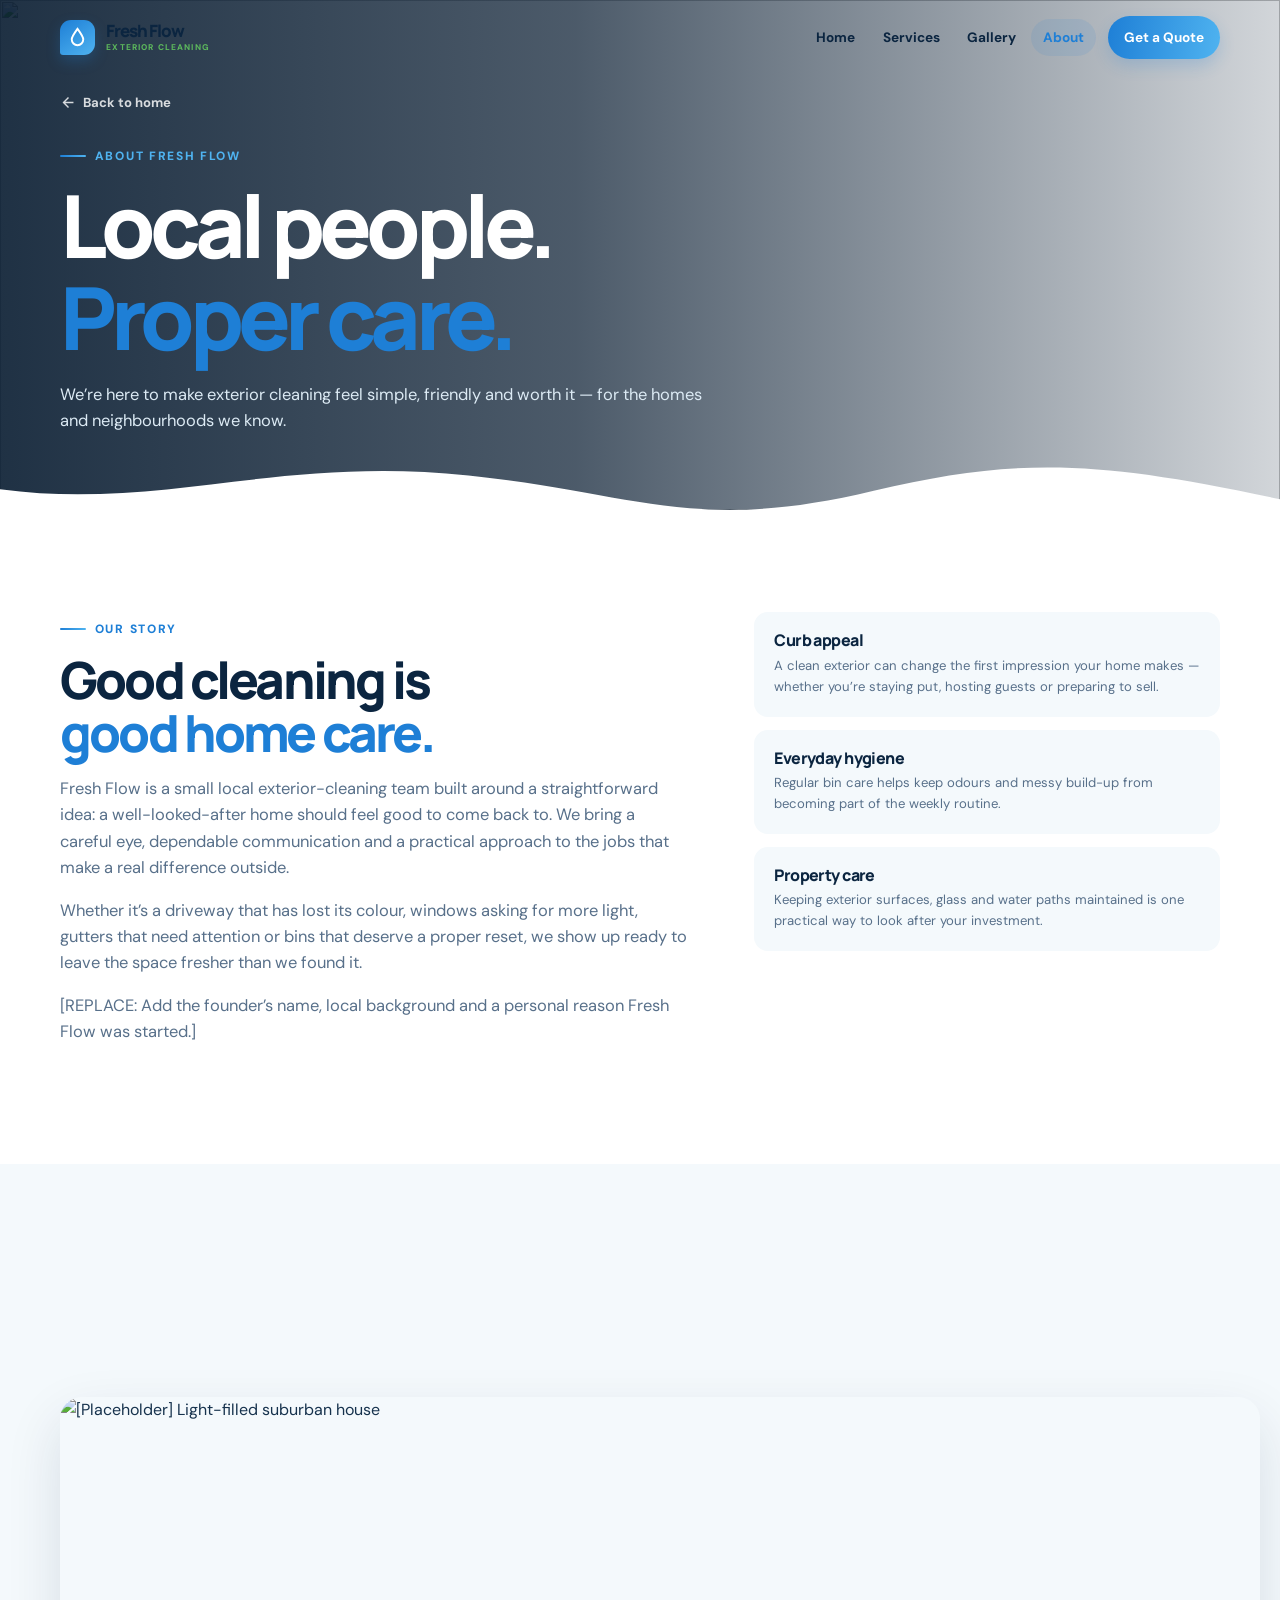
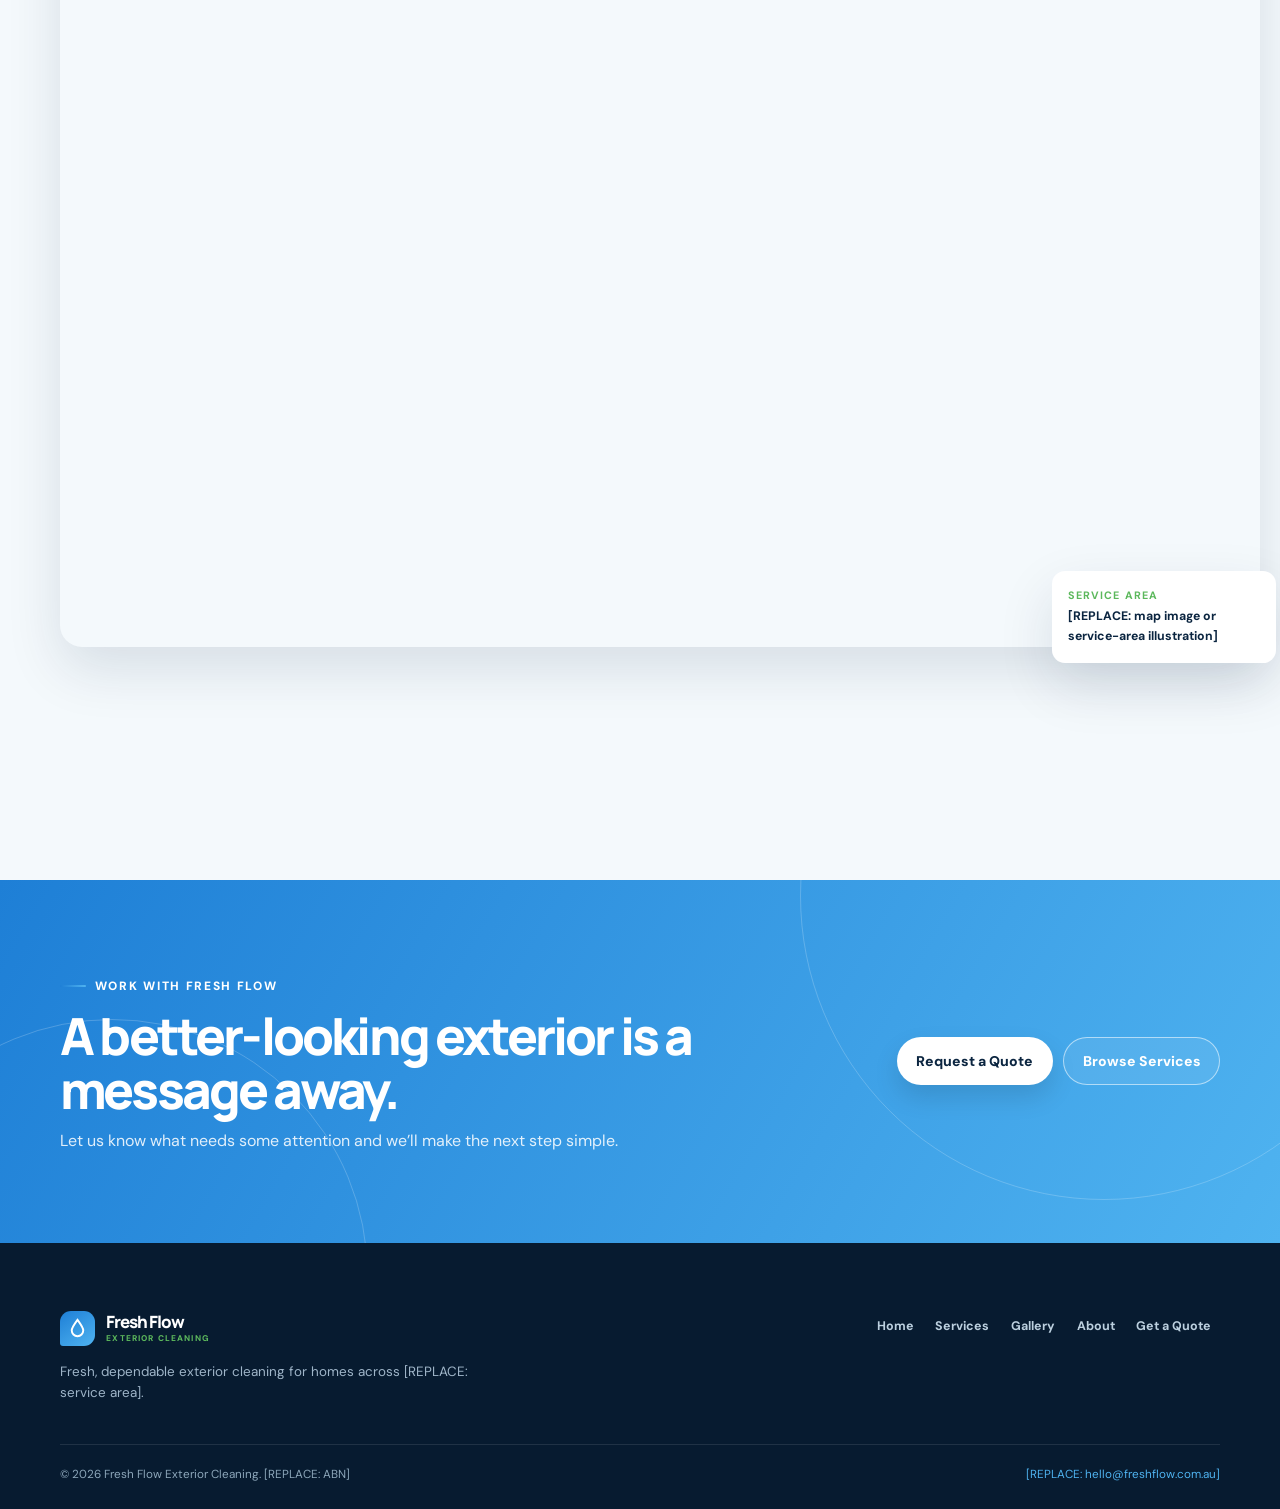
==== about/index.html @ b54d44a4 "Initialisation" ====
<!doctype html>
<html lang="en-AU"><head><meta charset="utf-8"><meta name="viewport" content="width=device-width, initial-scale=1"><title>About Fresh Flow | Local Exterior Cleaning</title><meta name="description" content="Learn about Fresh Flow, a local small-team exterior cleaning service for homes in [REPLACE: service area]."><meta property="og:title" content="About Fresh Flow"><meta property="og:type" content="website"><link rel="icon" href="../images/favicon.svg" type="image/svg+xml"><link rel="preconnect" href="https://fonts.googleapis.com"><link rel="preconnect" href="https://fonts.gstatic.com" crossorigin><link href="https://fonts.googleapis.com/css2?family=DM+Sans:wght@400;500;600;700&family=Manrope:wght@600;700;800&display=swap" rel="stylesheet"><link rel="stylesheet" href="../styles.css"></head>
<body>
  <nav class="site-nav" aria-label="Main navigation"><div class="shell nav-inner"><a class="nav-logo" href="/" aria-label="Fresh Flow home"><span class="brand-mark" aria-hidden="true"><svg viewBox="0 0 24 24" fill="none" stroke="currentColor" stroke-width="2"><path d="M12 3C8.2 8.2 6 11.1 6 14a6 6 0 0 0 12 0c0-2.9-2.2-5.8-6-11Z"/></svg></span><span class="brand-copy"><strong>Fresh Flow</strong><span>Exterior cleaning</span></span></a><div class="nav-links" id="navLinks"><a href="/">Home</a><a href="/services/">Services</a><a href="/gallery/">Gallery</a><a href="/about/">About</a><a href="/contact/" class="nav-cta">Get a Quote</a></div><button class="nav-hamburger" id="navHam" aria-label="Toggle menu" aria-expanded="false" aria-controls="navLinks"><span></span><span></span><span></span></button></div></nav>
  <main>
    <section class="page-hero"><div class="page-hero-bg"><img src="https://images.unsplash.com/photo-1556761175-b413da4baf72?w=1920&q=85&auto=format&fit=crop" alt="" width="1920" height="1080" fetchpriority="high"></div><div class="page-hero-back"><div class="shell"><a href="/" class="back-link"><svg viewBox="0 0 24 24" fill="none" stroke="currentColor" stroke-width="2"><path d="M19 12H5m7-7-7 7 7 7"/></svg>Back to home</a></div></div><div class="shell page-hero-content"><span class="eyebrow">About Fresh Flow</span><h1>Local people.<br><span class="accent-blue">Proper care.</span></h1><p>We’re here to make exterior cleaning feel simple, friendly and worth it — for the homes and neighbourhoods we know.</p></div><div class="flow-divider"><svg viewBox="0 0 1440 100" preserveAspectRatio="none"><path d="M0 72c181 28 312-44 527-18 189 23 255 76 456 20 163-45 256-39 457 11v15H0Z"/></svg></div></section>
    <section class="section"><div class="shell about-layout"><article class="about-story reveal"><span class="eyebrow">Our story</span><h2>Good cleaning is<br><span class="accent-blue">good home care.</span></h2><p>Fresh Flow is a small local exterior-cleaning team built around a straightforward idea: a well-looked-after home should feel good to come back to. We bring a careful eye, dependable communication and a practical approach to the jobs that make a real difference outside.</p><p>Whether it’s a driveway that has lost its colour, windows asking for more light, gutters that need attention or bins that deserve a proper reset, we show up ready to leave the space fresher than we found it.</p><p>[REPLACE: Add the founder’s name, local background and a personal reason Fresh Flow was started.]</p></article><aside class="reveal" style="--delay:100ms"><div class="value-card"><h3>Curb appeal</h3><p>A clean exterior can change the first impression your home makes — whether you’re staying put, hosting guests or preparing to sell.</p></div><div class="value-card"><h3>Everyday hygiene</h3><p>Regular bin care helps keep odours and messy build-up from becoming part of the weekly routine.</p></div><div class="value-card"><h3>Property care</h3><p>Keeping exterior surfaces, glass and water paths maintained is one practical way to look after your investment.</p></div></aside></div></section>
    <section class="section section-soft"><div class="shell feature-layout"><div class="feature-media reveal"><img src="https://images.unsplash.com/photo-1600607687920-4e2a09cf159d?w=1200&q=80&auto=format&fit=crop" alt="[Placeholder] Light-filled suburban house" width="1200" height="850" loading="lazy"><div class="image-note"><strong>Service area</strong>[REPLACE: map image or service-area illustration]</div></div><div class="reveal" style="--delay:100ms"><span class="eyebrow">Around the neighbourhood</span><h2>Near you,<br><span class="accent-blue">when you need us.</span></h2><p class="section-intro">Fresh Flow serves homes across [REPLACE: primary service area]. If you’re just outside the listed suburbs, please ask — we may still be able to help.</p><div class="area-box"><h3>[REPLACE: Your service area]</h3><p>Add a simple map, service radius or more detailed suburb list here.</p><div class="tag-list"><span class="tag">[REPLACE: Suburb]</span><span class="tag">[REPLACE: Suburb]</span><span class="tag">[REPLACE: Suburb]</span><span class="tag">[REPLACE: Suburb]</span><span class="tag">[REPLACE: Suburb]</span></div></div></div></div></section>
    <section class="cta-band"><div class="shell cta-inner"><div class="reveal"><span class="eyebrow" style="color:white">Work with Fresh Flow</span><h2>A better-looking exterior is a message away.</h2><p>Let us know what needs some attention and we’ll make the next step simple.</p></div><div class="cta-actions reveal" style="--delay:100ms"><a class="btn btn-light" href="/contact/">Request a Quote</a><a class="btn btn-outline" href="/services/">Browse Services</a></div></div></section>
  </main>
  <footer class="site-footer"><div class="shell"><div class="footer-inner"><div><a class="footer-logo" href="/"><span class="brand-mark"><svg viewBox="0 0 24 24" fill="none" stroke="currentColor" stroke-width="2"><path d="M12 3C8.2 8.2 6 11.1 6 14a6 6 0 0 0 12 0c0-2.9-2.2-5.8-6-11Z"/></svg></span><span class="brand-copy"><strong>Fresh Flow</strong><span>Exterior cleaning</span></span></a><p class="footer-blurb">Fresh, dependable exterior cleaning for homes across [REPLACE: service area].</p></div><nav class="footer-nav" aria-label="Footer navigation"><a href="/">Home</a><a href="/services/">Services</a><a href="/gallery/">Gallery</a><a href="/about/">About</a><a href="/contact/">Get a Quote</a></nav></div><div class="footer-bottom"><p>© <span id="year">2026</span> Fresh Flow Exterior Cleaning. [REPLACE: ABN]</p><p><a href="mailto:[REPLACE: hello@freshflow.com.au]">[REPLACE: hello@freshflow.com.au]</a></p></div></div></footer><script>document.getElementById('year').textContent=new Date().getFullYear()</script><script src="../script.js"></script>
</body></html>
---- styles.css ----
/* =========================================================
   Fresh Flow Exterior Cleaning — Global styles
   Brand: navy #0B2540 · blue #1E7FD6 → #4FB3F0 · green #5CB85C
   Edit content in the individual page folders; this file styles every page.
   ========================================================= */

:root {
  --navy: #0B2540;
  --navy-deep: #071b30;
  --blue: #1E7FD6;
  --sky: #4FB3F0;
  --green: #5CB85C;
  --ink: #16324d;
  --muted: #58708a;
  --line: #dce9f3;
  --mist: #f4f9fc;
  --white: #fff;
  --blue-dim: rgba(30, 127, 214, .1);
  --blue-glow: rgba(79, 179, 240, .25);
  --shadow: 0 22px 55px rgba(11, 37, 64, .12);
  --radius: 18px;
  --nav-h: 76px;
  color-scheme: light;
}

*, *::before, *::after { box-sizing: border-box; margin: 0; padding: 0; }
html { scroll-behavior: smooth; overflow-x: hidden; overscroll-behavior-y: none; background: var(--white); }
body { min-height: 100vh; overflow-x: hidden; color: var(--ink); background: var(--white); font: 400 1rem/1.6 'DM Sans', system-ui, sans-serif; -webkit-font-smoothing: antialiased; }
body.nav-open { overflow: hidden; touch-action: none; }
img { display: block; max-width: 100%; }
a { color: inherit; text-decoration: none; }
button, input, select, textarea { font: inherit; }
button { cursor: pointer; border: 0; background: none; }
::selection { color: var(--white); background: var(--blue); }

/* Layout */
.shell { width: calc(100% - 3rem); max-width: 1160px; margin-inline: auto; position: relative; }
.section { position: relative; z-index: 1; padding: clamp(4.75rem, 8vw, 7.5rem) 0; }
.section-soft { background: var(--mist); }
.section-navy { color: var(--white); background: var(--navy); }
.section-tight { padding: clamp(3.5rem, 5vw, 5rem) 0; }
.grid-3 { display: grid; grid-template-columns: repeat(3, 1fr); gap: 1.25rem; }
.eyebrow { display: inline-flex; align-items: center; gap: .55rem; margin-bottom: .85rem; color: var(--blue); font-size: .75rem; font-weight: 800; letter-spacing: .14em; text-transform: uppercase; }
.eyebrow::before { width: 26px; height: 2px; content: ''; background: linear-gradient(90deg, var(--blue), var(--sky)); border-radius: 2px; }
.section-navy .eyebrow { color: var(--sky); }
h1, h2, h3, h4 { color: var(--navy); font-family: 'Manrope', system-ui, sans-serif; line-height: 1.05; }
h1 { font-size: clamp(3.1rem, 6.8vw, 6.1rem); font-weight: 800; letter-spacing: -.067em; }
h2 { font-size: clamp(2.15rem, 4vw, 3.9rem); font-weight: 800; letter-spacing: -.055em; }
h3 { font-size: 1.35rem; font-weight: 800; letter-spacing: -.035em; }
.section-navy h1, .section-navy h2, .section-navy h3 { color: var(--white); }
.accent-blue { color: var(--blue); }
.accent-green { color: var(--green); }
.section-intro { max-width: 42rem; margin: 1.15rem 0 0; color: var(--muted); font-size: 1.05rem; }
.section-navy .section-intro { color: #c8d9e9; }

/* Brand and navigation */
.site-nav { position: fixed; inset: 0 0 auto; z-index: 50; height: var(--nav-h); transition: background .25s, box-shadow .25s, border-color .25s; border-bottom: 1px solid transparent; }
.site-nav.scrolled { background: rgba(255,255,255,.94); border-color: rgba(11,37,64,.08); box-shadow: 0 8px 28px rgba(11,37,64,.08); backdrop-filter: blur(16px); -webkit-backdrop-filter: blur(16px); }
.nav-inner { display: flex; align-items: center; justify-content: space-between; height: 100%; gap: 1.5rem; }
.nav-logo, .footer-logo { display: inline-flex; align-items: center; gap: .7rem; color: var(--navy); }
.brand-mark { display: grid; width: 35px; height: 35px; overflow: hidden; place-items: center; color: var(--white); background: linear-gradient(145deg, var(--blue), var(--sky)); border-radius: 11px 11px 11px 3px; box-shadow: 0 6px 14px rgba(30,127,214,.26); }
.brand-mark svg { width: 23px; height: 23px; }
.brand-copy { display: grid; line-height: 1; }
.brand-copy strong { font-family: 'Manrope', sans-serif; font-size: 1.06rem; font-weight: 800; letter-spacing: -.06em; }
.brand-copy span { margin-top: .24rem; color: var(--green); font-size: .52rem; font-weight: 800; letter-spacing: .14em; text-transform: uppercase; }
.nav-links { display: flex; align-items: center; gap: .2rem; }
.nav-links > a { padding: .5rem .75rem; color: var(--navy); border-radius: 999px; font-size: .85rem; font-weight: 700; transition: color .2s, background .2s; }
.nav-links > a:hover, .nav-links > a.active { color: var(--blue); background: var(--blue-dim); }
.nav-links .nav-cta { margin-left: .55rem; padding: .65rem 1rem; color: var(--white); background: linear-gradient(100deg, var(--blue), var(--sky)); box-shadow: 0 7px 16px rgba(30,127,214,.2); }
.nav-links .nav-cta:hover, .nav-links .nav-cta.active { color: var(--white); background: linear-gradient(100deg, #126abe, #39a4e6); }
.nav-hamburger { display: none; width: 42px; height: 42px; padding: 10px; place-content: center; gap: 5px; color: var(--navy); border: 1px solid rgba(11,37,64,.12); border-radius: 12px; }
.nav-hamburger span { display: block; width: 20px; height: 2px; background: currentColor; border-radius: 99px; transition: transform .25s, opacity .2s; }
.nav-hamburger[aria-expanded='true'] span:nth-child(1) { transform: translateY(7px) rotate(45deg); }
.nav-hamburger[aria-expanded='true'] span:nth-child(2) { opacity: 0; }
.nav-hamburger[aria-expanded='true'] span:nth-child(3) { transform: translateY(-7px) rotate(-45deg); }

/* Buttons */
.btn { display: inline-flex; align-items: center; justify-content: center; min-height: 48px; gap: .55rem; padding: .7rem 1.15rem; border: 1px solid transparent; border-radius: 999px; font-size: .88rem; font-weight: 800; transition: transform .25s, box-shadow .25s, background .25s, color .25s; }
.btn svg { width: 18px; height: 18px; }
.btn:hover { transform: translateY(-3px); }
.btn-primary { color: var(--white); background: linear-gradient(100deg, var(--blue), var(--sky)); box-shadow: 0 12px 24px rgba(30,127,214,.26); }
.btn-primary:hover { box-shadow: 0 16px 28px rgba(30,127,214,.34); }
.btn-outline { color: var(--navy); border-color: rgba(11,37,64,.18); background: rgba(255,255,255,.7); }
.btn-outline:hover { color: var(--blue); border-color: var(--blue); background: var(--white); }
.btn-light { color: var(--navy); background: var(--white); box-shadow: 0 12px 26px rgba(0,0,0,.12); }
.btn-light:hover { color: var(--blue); }
.btn-sm { min-height: 40px; padding: .5rem .9rem; font-size: .78rem; }

/* Hero */
.hero, .page-hero { position: relative; display: grid; min-height: min(760px, 100svh); overflow: hidden; align-items: center; isolation: isolate; }
.hero-bg, .page-hero-bg { position: absolute; z-index: -2; inset: 0; }
.hero-bg img, .page-hero-bg img { width: 100%; height: 100%; object-fit: cover; }
.hero::before, .page-hero::before { position: absolute; z-index: -1; inset: 0; content: ''; background: linear-gradient(90deg, rgba(246,251,254,.98) 0%, rgba(246,251,254,.91) 38%, rgba(246,251,254,.26) 73%, rgba(246,251,254,.05)); }
.hero::after { position: absolute; z-index: -1; right: -14rem; bottom: -16rem; width: 48rem; height: 48rem; content: ''; border: 35px solid rgba(79,179,240,.15); border-radius: 50%; }
.hero-content { padding-top: var(--nav-h); }
.hero h1 { max-width: 800px; }
.hero-sub { max-width: 38rem; margin: 1.35rem 0 1.7rem; color: var(--muted); font-size: 1.08rem; }
.hero-actions { display: flex; flex-wrap: wrap; gap: .75rem; }
.hero-badge { position: absolute; right: 6vw; bottom: 2rem; display: flex; align-items: center; gap: .6rem; max-width: 16rem; padding: .85rem 1rem; color: var(--navy); background: rgba(255,255,255,.9); border: 1px solid rgba(255,255,255,.7); border-radius: 14px; box-shadow: var(--shadow); font-size: .77rem; font-weight: 800; backdrop-filter: blur(12px); }
.hero-badge svg { flex: 0 0 22px; width: 22px; color: var(--green); }
.page-hero { min-height: 510px; }
.page-hero::before { background: linear-gradient(90deg, rgba(7,27,48,.9), rgba(7,27,48,.72) 45%, rgba(7,27,48,.18)); }
.page-hero-content { padding-top: 7rem; padding-bottom: 3rem; color: var(--white); }
.page-hero h1 { max-width: 830px; color: var(--white); }
.page-hero .eyebrow { color: var(--sky); }
.page-hero p { max-width: 42rem; margin-top: 1.25rem; color: #dceaf4; font-size: 1.03rem; }
.page-hero-back { position: absolute; top: calc(var(--nav-h) + 1rem); z-index: 2; left: 0; right: 0; }
.back-link { display: inline-flex; align-items: center; gap: .4rem; color: rgba(255,255,255,.82); font-size: .82rem; font-weight: 700; transition: color .2s; }
.back-link:hover { color: var(--sky); }
.back-link svg { width: 17px; }

/* Flow divider */
.flow-divider { position: absolute; z-index: 2; right: 0; bottom: -1px; left: 0; width: 100%; height: clamp(38px, 6vw, 80px); color: var(--white); pointer-events: none; }
.flow-divider.flip { top: -1px; bottom: auto; transform: rotate(180deg); }
.flow-divider.mist { color: var(--mist); }
.flow-divider.navy { color: var(--navy); }
.flow-divider svg { display: block; width: 100%; height: 100%; fill: currentColor; }

/* Trust row */
.trust-card { display: flex; align-items: flex-start; gap: .85rem; padding: 1.25rem; background: var(--white); border: 1px solid var(--line); border-radius: var(--radius); box-shadow: 0 8px 22px rgba(11,37,64,.04); }
.trust-icon { display: grid; flex: 0 0 40px; width: 40px; height: 40px; place-items: center; color: var(--blue); background: var(--blue-dim); border-radius: 12px; }
.trust-icon svg { width: 21px; }
.trust-card strong { display: block; margin-bottom: .15rem; font-size: .91rem; }
.trust-card p { color: var(--muted); font-size: .78rem; line-height: 1.45; }

/* Services */
.section-head { display: grid; grid-template-columns: minmax(0,1fr) minmax(260px,.65fr); gap: 2rem; align-items: end; margin-bottom: 2.25rem; }
.section-head .section-intro { margin-bottom: .35rem; }
.service-grid { display: grid; grid-template-columns: repeat(3, 1fr); gap: 1.15rem; }
.service-card { position: relative; display: flex; min-height: 270px; overflow: hidden; flex-direction: column; justify-content: flex-end; padding: 1.45rem; color: var(--white); border-radius: var(--radius); box-shadow: var(--shadow); isolation: isolate; transition: transform .32s cubic-bezier(.2,.8,.2,1), box-shadow .32s; }
.service-card:hover { transform: translateY(-7px); box-shadow: 0 28px 55px rgba(11,37,64,.2); }
.service-card img { position: absolute; z-index: -2; inset: 0; width: 100%; height: 100%; object-fit: cover; transition: transform .6s; }
.service-card:hover img { transform: scale(1.06); }
.service-card::after { position: absolute; z-index: -1; inset: 0; content: ''; background: linear-gradient(180deg, rgba(7,27,48,.05) 18%, rgba(7,27,48,.84)); }
.service-card .service-icon { display: grid; width: 43px; height: 43px; margin-bottom: auto; place-items: center; color: var(--navy); background: var(--white); border-radius: 13px; }
.service-icon svg { width: 23px; }
.service-card h3 { color: var(--white); }
.service-card p { margin-top: .42rem; color: rgba(255,255,255,.85); font-size: .82rem; line-height: 1.5; }
.service-card .text-link { margin-top: .8rem; }
.text-link { display: inline-flex; align-items: center; gap: .35rem; color: var(--blue); font-size: .8rem; font-weight: 800; }
.text-link svg { width: 16px; transition: transform .2s; }
.text-link:hover svg { transform: translateX(3px); }
.service-card .text-link { color: var(--sky); }

/* Highlight offer */
.bin-promo { position: relative; overflow: hidden; padding: clamp(2rem,5vw,4rem); color: var(--white); background: var(--navy); border-radius: 26px; isolation: isolate; }
.bin-promo::before { position: absolute; z-index: -1; top: -13rem; right: -10rem; width: 35rem; height: 35rem; content: ''; border: 42px solid rgba(79,179,240,.17); border-radius: 50%; }
.bin-promo::after { position: absolute; z-index: -1; right: 5%; bottom: -5rem; width: 18rem; height: 10rem; content: ''; border-radius: 50% 50% 0 0; background: linear-gradient(135deg, rgba(92,184,92,.3), rgba(79,179,240,.1)); transform: rotate(-9deg); }
.bin-promo-grid { display: grid; grid-template-columns: 1.1fr .9fr; gap: 2rem; align-items: center; }
.bin-promo h2 { max-width: 28rem; }
.bin-promo p { max-width: 34rem; margin: 1rem 0 1.5rem; color: #cfe2f1; }
.plan-list { display: grid; gap: .75rem; }
.plan-pill { display: flex; align-items: center; justify-content: space-between; gap: 1rem; padding: .9rem 1rem; color: var(--white); background: rgba(255,255,255,.08); border: 1px solid rgba(255,255,255,.13); border-radius: 13px; }
.plan-pill span { color: #c5e5ff; font-size: .77rem; }
.plan-pill strong { color: var(--sky); font-size: .9rem; }

/* Feature / split content */
.feature-layout { display: grid; grid-template-columns: .95fr 1.05fr; gap: clamp(2rem,5vw,5rem); align-items: center; }
.feature-media { position: relative; }
.feature-media img { width: 100%; min-height: 390px; object-fit: cover; border-radius: 22px; box-shadow: var(--shadow); }
.image-note { position: absolute; right: -1rem; bottom: -1rem; max-width: 14rem; padding: 1rem; color: var(--navy); background: var(--white); border-radius: 13px; box-shadow: var(--shadow); font-size: .77rem; font-weight: 700; }
.image-note strong { display: block; margin-bottom: .2rem; color: var(--green); font-size: .67rem; letter-spacing: .1em; text-transform: uppercase; }
.check-list { display: grid; gap: .8rem; margin: 1.5rem 0 1.7rem; }
.check-list li { display: flex; align-items: center; gap: .65rem; list-style: none; color: var(--muted); }
.check-list svg { width: 20px; flex: 0 0 20px; color: var(--green); }

/* CTA */
.cta-band { position: relative; overflow: hidden; padding: clamp(4.25rem,7vw,6.5rem) 0; color: var(--white); background: linear-gradient(120deg, var(--blue), var(--sky)); isolation: isolate; }
.cta-band::before, .cta-band::after { position: absolute; z-index: -1; content: ''; border: 1px solid rgba(255,255,255,.2); border-radius: 50%; }
.cta-band::before { top: -18rem; right: -8rem; width: 38rem; height: 38rem; }
.cta-band::after { bottom: -18rem; left: -9rem; width: 32rem; height: 32rem; }
.cta-inner { display: flex; align-items: center; justify-content: space-between; gap: 2rem; }
.cta-band h2 { color: var(--white); max-width: 40rem; }
.cta-band p { margin-top: .7rem; color: rgba(255,255,255,.86); }
.cta-actions { display: flex; flex-wrap: wrap; gap: .65rem; }
.cta-band .btn-outline { color: var(--white); border-color: rgba(255,255,255,.55); background: rgba(255,255,255,.08); }
.cta-band .btn-outline:hover { color: var(--navy); background: var(--white); }

/* Services page */
.service-detail { display: grid; grid-template-columns: .88fr 1.12fr; overflow: hidden; margin-bottom: 1.5rem; background: var(--white); border: 1px solid var(--line); border-radius: 22px; box-shadow: 0 12px 35px rgba(11,37,64,.05); }
.service-detail:nth-of-type(even) { grid-template-columns: 1.12fr .88fr; }
.service-detail:nth-of-type(even) .service-detail-image { order: 2; }
.service-detail-image { min-height: 320px; }
.service-detail-image img { width: 100%; height: 100%; object-fit: cover; }
.service-detail-body { padding: clamp(1.65rem,4vw,3rem); }
.service-detail-body p { margin: 1rem 0; color: var(--muted); }
.ideal-for { padding: .85rem 1rem; color: var(--ink); background: var(--mist); border-left: 3px solid var(--green); border-radius: 0 10px 10px 0; font-size: .82rem; }
.ideal-for strong { color: var(--green); }
.service-detail-body .text-link { margin-top: 1.2rem; }
.service-number { display: block; margin-bottom: .55rem; color: var(--blue); font-size: .72rem; font-weight: 800; letter-spacing: .14em; }

/* Gallery */
.gallery-grid { display: grid; grid-template-columns: repeat(3,1fr); grid-auto-rows: 245px; gap: 1rem; }
.gallery-item { position: relative; overflow: hidden; border-radius: var(--radius); box-shadow: 0 12px 26px rgba(11,37,64,.1); cursor: zoom-in; }
.gallery-item.wide { grid-column: span 2; }
.gallery-item.tall { grid-row: span 2; }
.gallery-item img { width: 100%; height: 100%; object-fit: cover; transition: transform .55s; }
.gallery-item:hover img { transform: scale(1.06); }
.gallery-item::after { position: absolute; inset: 0; content: ''; background: linear-gradient(180deg, transparent 44%, rgba(7,27,48,.78)); }
.gallery-caption { position: absolute; z-index: 1; right: 1rem; bottom: .9rem; left: 1rem; color: var(--white); }
.gallery-caption strong { display: block; font-size: .9rem; }
.gallery-caption span { font-size: .7rem; opacity: .82; }
.placeholder-note { margin-top: 1.25rem; color: var(--muted); font-size: .78rem; }
.lightbox { position: fixed; z-index: 100; inset: 0; display: grid; padding: 2rem; place-items: center; background: rgba(4,20,37,.92); }
.lightbox[hidden] { display: none; }
.lightbox img { max-width: min(1100px, 100%); max-height: 80svh; border-radius: 12px; box-shadow: 0 24px 70px #000; }
.lightbox-close { position: fixed; top: 1rem; right: 1rem; display: grid; width: 42px; height: 42px; place-items: center; color: var(--navy); background: var(--white); border-radius: 50%; font-size: 1.5rem; line-height: 1; }

/* About and contact */
.about-layout { display: grid; grid-template-columns: 1.15fr .85fr; gap: clamp(2rem,5vw,5rem); align-items: start; }
.about-story p { margin: 1rem 0; color: var(--muted); font-size: 1.03rem; }
.value-card { padding: 1.25rem; margin-bottom: .8rem; background: var(--mist); border-radius: 14px; }
.value-card h3 { margin-bottom: .35rem; font-size: 1rem; }
.value-card p { color: var(--muted); font-size: .82rem; }
.area-box { margin-top: 2rem; padding: 1.4rem; color: var(--white); background: var(--navy); border-radius: var(--radius); }
.area-box h3 { color: var(--white); margin-bottom: .6rem; }
.area-box p { color: #c8d9e9; font-size: .86rem; }
.area-box .tag-list { display: flex; flex-wrap: wrap; gap: .45rem; margin-top: 1rem; }
.tag { padding: .28rem .55rem; color: #d9eeff; border: 1px solid rgba(255,255,255,.2); border-radius: 999px; font-size: .7rem; }
.contact-grid { display: grid; grid-template-columns: .72fr 1.28fr; gap: 1.5rem; align-items: start; }
.contact-stack { display: grid; gap: .9rem; }
.contact-card { padding: 1.3rem; border: 1px solid var(--line); border-radius: var(--radius); background: var(--white); }
.contact-card .label { margin-bottom: .3rem; color: var(--green); font-size: .68rem; font-weight: 800; letter-spacing: .12em; text-transform: uppercase; }
.contact-card a:not(.btn) { display: inline-block; color: var(--blue); font-size: .94rem; font-weight: 800; }
.contact-card p { color: var(--muted); font-size: .83rem; }
.quote-form { padding: clamp(1.4rem, 3vw, 2.2rem); background: var(--mist); border: 1px solid #e0edf6; border-radius: 22px; }
.quote-form h2 { font-size: clamp(1.7rem,3vw,2.55rem); }
.form-grid { display: grid; grid-template-columns: repeat(2,1fr); gap: 1rem; margin-top: 1.5rem; }
.form-field { display: grid; gap: .4rem; }
.form-field.full { grid-column: 1 / -1; }
.form-field label, .fieldset-legend { color: var(--navy); font-size: .76rem; font-weight: 800; }
.form-field input, .form-field select, .form-field textarea { width: 100%; padding: .72rem .8rem; color: var(--ink); border: 1px solid #cbdde9; border-radius: 10px; outline: 0; background: var(--white); transition: border-color .2s, box-shadow .2s; }
.form-field textarea { min-height: 120px; resize: vertical; }
.form-field input:focus, .form-field select:focus, .form-field textarea:focus { border-color: var(--blue); box-shadow: 0 0 0 3px var(--blue-dim); }
fieldset.form-field { grid-column: 1 / -1; border: 0; }
.checkbox-grid { display: grid; grid-template-columns: repeat(2,1fr); gap: .55rem; margin-top: .45rem; }
.check-label { display: flex; align-items: center; gap: .5rem; padding: .62rem .7rem; background: var(--white); border: 1px solid #d5e4ee; border-radius: 9px; color: var(--muted); font-size: .79rem; cursor: pointer; }
.check-label input { width: 15px; height: 15px; accent-color: var(--blue); }
.form-note { margin-top: .9rem; color: var(--muted); font-size: .72rem; }

/* Footer */
.site-footer { position: relative; z-index: 1; padding: 4.25rem 0 1.6rem; color: #c5d7e7; background: var(--navy-deep); }
.footer-inner { display: grid; grid-template-columns: 1fr auto; gap: 2rem; padding-bottom: 2.5rem; }
.footer-logo { color: var(--white); margin-bottom: .9rem; }
.footer-logo .brand-copy strong { color: var(--white); }
.footer-logo .brand-mark { box-shadow: none; }
.footer-blurb { max-width: 26rem; color: #9fb5c8; font-size: .84rem; }
.footer-nav { display: flex; flex-wrap: wrap; align-content: flex-start; justify-content: flex-end; gap: .25rem; }
.footer-nav a { padding: .35rem .55rem; color: #bcd0df; border-radius: 7px; font-size: .78rem; font-weight: 700; transition: color .2s, background .2s; }
.footer-nav a:hover { color: var(--sky); background: rgba(255,255,255,.07); }
.footer-bottom { display: flex; align-items: center; justify-content: space-between; gap: 1rem; padding-top: 1.25rem; border-top: 1px solid rgba(255,255,255,.1); color: #8da7ba; font-size: .73rem; }
.footer-bottom a { color: var(--sky); }

/* Motion */
.reveal { opacity: 0; transform: translateY(25px); transition: opacity .55s cubic-bezier(.22,1,.36,1), transform .65s cubic-bezier(.22,1,.36,1); transition-delay: var(--delay, 0ms); }
.reveal.visible { opacity: 1; transform: none; }

@media (max-width: 900px) {
  .service-grid { grid-template-columns: repeat(2,1fr); }
  .feature-layout, .about-layout, .contact-grid { grid-template-columns: 1fr; }
  .feature-media { max-width: 680px; }
  .bin-promo-grid, .section-head { grid-template-columns: 1fr; }
  .cta-inner { display: grid; grid-template-columns: 1fr; }
  .service-detail, .service-detail:nth-of-type(even) { grid-template-columns: .8fr 1.2fr; }
  .service-detail:nth-of-type(even) .service-detail-image { order: 0; }
  .gallery-grid { grid-template-columns: repeat(2,1fr); }
}

@media (max-width: 680px) {
  :root { --nav-h: 64px; }
  .shell { width: calc(100% - 2rem); }
  .site-nav { background: rgba(255,255,255,.83); border-color: rgba(11,37,64,.06); backdrop-filter: blur(12px); -webkit-backdrop-filter: blur(12px); }
  .nav-links { display: none; }
  .nav-hamburger { display: grid; flex: 0 0 42px; }
  .nav-links.open { position: fixed; top: var(--nav-h); right: 0; left: 0; display: flex; flex-direction: column; gap: .35rem; padding: .8rem 1rem 1.05rem; background: rgba(255,255,255,.98); border-bottom: 1px solid var(--line); box-shadow: 0 14px 28px rgba(11,37,64,.1); }
  .nav-links.open > a { display: flex; min-height: 46px; align-items: center; padding: .65rem .85rem; background: var(--mist); font-size: .92rem; }
  .nav-links.open .nav-cta { display: flex; justify-content: center; margin: .2rem 0 0; color: var(--white); background: linear-gradient(100deg,var(--blue),var(--sky)); }
  .hero { min-height: 100svh; }
  .hero::before { background: linear-gradient(90deg, rgba(246,251,254,.95), rgba(246,251,254,.86) 53%, rgba(246,251,254,.42)); }
  .hero-content { padding-top: 5rem; padding-bottom: 7rem; }
  .hero h1 { font-size: clamp(3rem, 15vw, 4.75rem); }
  .hero-sub, .page-hero p { font-size: .93rem; }
  .hero-badge { right: 1rem; bottom: 1.25rem; left: 1rem; max-width: none; }
  .page-hero { min-height: 530px; }
  .page-hero::before { background: linear-gradient(90deg, rgba(7,27,48,.87), rgba(7,27,48,.55)); }
  .page-hero-content { padding-top: 7.5rem; }
  .page-hero h1 { font-size: clamp(2.7rem, 13vw, 4.2rem); }
  .page-hero-back { top: calc(var(--nav-h) + .75rem); }
  .grid-3, .service-grid, .service-detail, .service-detail:nth-of-type(even), .form-grid, .checkbox-grid { grid-template-columns: 1fr; }
  .section-head { gap: .7rem; margin-bottom: 1.7rem; }
  .service-card { min-height: 255px; }
  .bin-promo { margin-inline: -.1rem; border-radius: 20px; }
  .feature-media img { min-height: 310px; }
  .image-note { right: .75rem; bottom: .75rem; }
  .service-detail:nth-of-type(even) .service-detail-image { order: 0; }
  .service-detail-image { min-height: 220px; }
  .gallery-grid { grid-template-columns: 1fr; grid-auto-rows: 250px; }
  .gallery-item.wide, .gallery-item.tall { grid-row: auto; grid-column: auto; }
  .form-field.full { grid-column: auto; }
  fieldset.form-field { grid-column: auto; }
  .footer-inner { grid-template-columns: 1fr; }
  .footer-nav { justify-content: flex-start; }
  .footer-bottom { align-items: flex-start; flex-direction: column; }
}

@media (prefers-reduced-motion: reduce) {
  *, *::before, *::after { scroll-behavior: auto !important; animation-duration: .01ms !important; transition-duration: .01ms !important; }
  .reveal { opacity: 1; transform: none; }
}
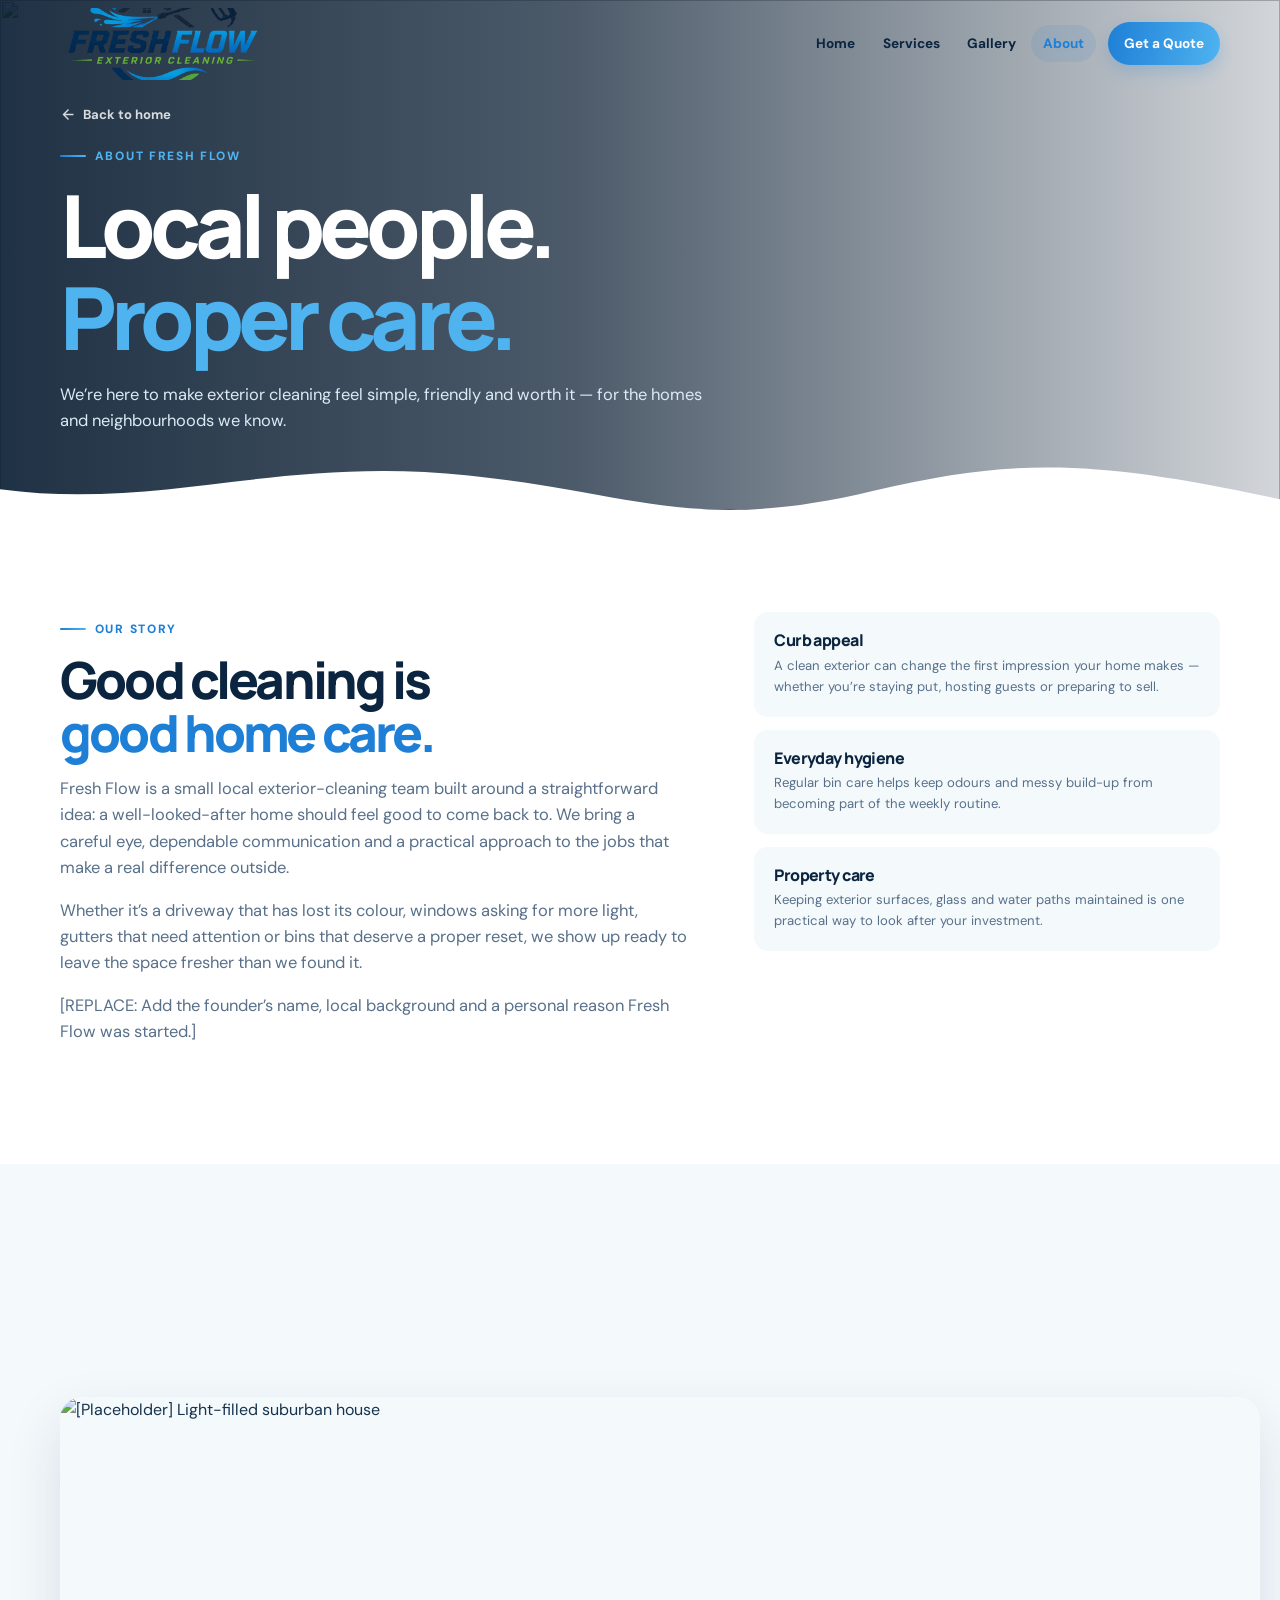
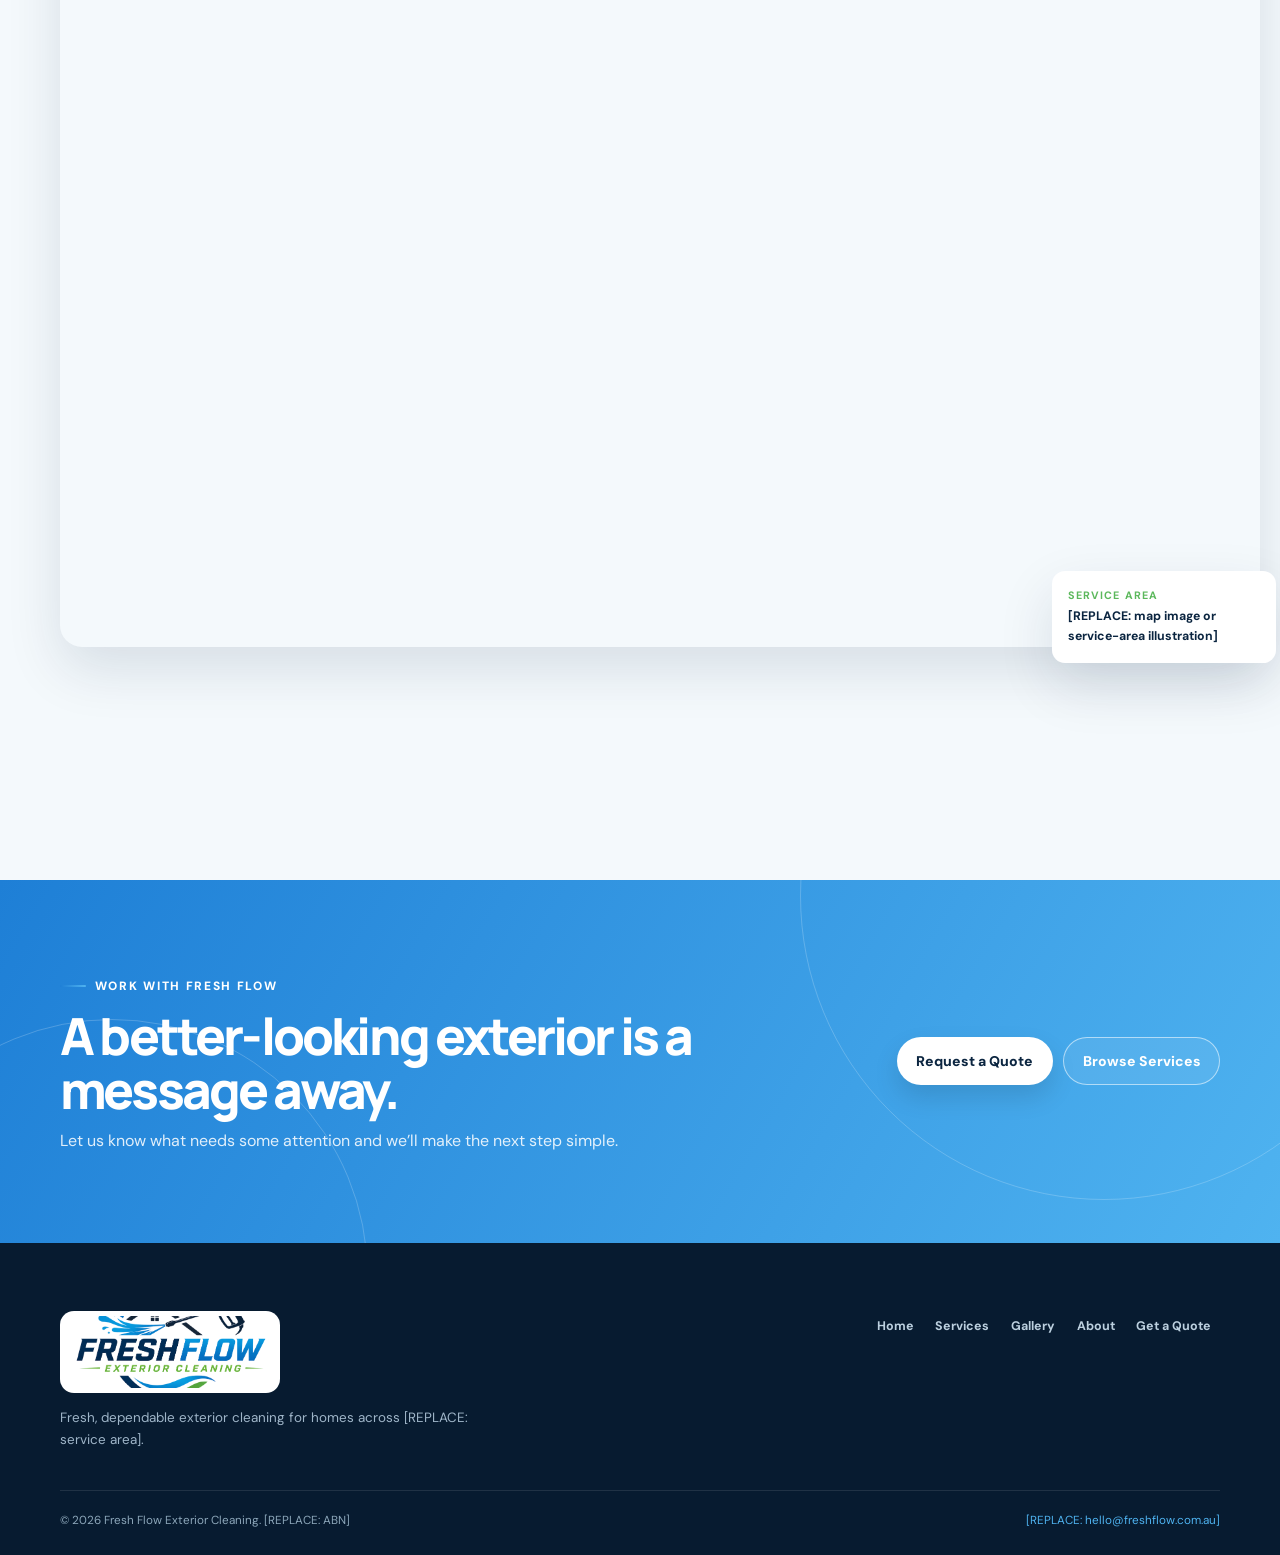
==== commit 9e1d08f9: "Fix Fresh Flow brand assets" ====
--- a/about/index.html
+++ b/about/index.html
@@ -1,12 +1,12 @@
 <!doctype html>
-<html lang="en-AU"><head><meta charset="utf-8"><meta name="viewport" content="width=device-width, initial-scale=1"><title>About Fresh Flow | Local Exterior Cleaning</title><meta name="description" content="Learn about Fresh Flow, a local small-team exterior cleaning service for homes in [REPLACE: service area]."><meta property="og:title" content="About Fresh Flow"><meta property="og:type" content="website"><link rel="icon" href="../images/favicon.svg" type="image/svg+xml"><link rel="preconnect" href="https://fonts.googleapis.com"><link rel="preconnect" href="https://fonts.gstatic.com" crossorigin><link href="https://fonts.googleapis.com/css2?family=DM+Sans:wght@400;500;600;700&family=Manrope:wght@600;700;800&display=swap" rel="stylesheet"><link rel="stylesheet" href="../styles.css"></head>
+<html lang="en-AU"><head><meta charset="utf-8"><meta name="viewport" content="width=device-width, initial-scale=1"><title>About Fresh Flow | Local Exterior Cleaning</title><meta name="description" content="Learn about Fresh Flow, a local small-team exterior cleaning service for homes in [REPLACE: service area]."><meta property="og:title" content="About Fresh Flow"><meta property="og:type" content="website"><link rel="icon" href="/images/logo/logo-transparent.png" type="image/png"><link rel="preconnect" href="https://fonts.googleapis.com"><link rel="preconnect" href="https://fonts.gstatic.com" crossorigin><link href="https://fonts.googleapis.com/css2?family=DM+Sans:wght@400;500;600;700&family=Manrope:wght@600;700;800&display=swap" rel="stylesheet"><link rel="stylesheet" href="../styles.css"></head>
 <body>
-  <nav class="site-nav" aria-label="Main navigation"><div class="shell nav-inner"><a class="nav-logo" href="/" aria-label="Fresh Flow home"><span class="brand-mark" aria-hidden="true"><svg viewBox="0 0 24 24" fill="none" stroke="currentColor" stroke-width="2"><path d="M12 3C8.2 8.2 6 11.1 6 14a6 6 0 0 0 12 0c0-2.9-2.2-5.8-6-11Z"/></svg></span><span class="brand-copy"><strong>Fresh Flow</strong><span>Exterior cleaning</span></span></a><div class="nav-links" id="navLinks"><a href="/">Home</a><a href="/services/">Services</a><a href="/gallery/">Gallery</a><a href="/about/">About</a><a href="/contact/" class="nav-cta">Get a Quote</a></div><button class="nav-hamburger" id="navHam" aria-label="Toggle menu" aria-expanded="false" aria-controls="navLinks"><span></span><span></span><span></span></button></div></nav>
+  <nav class="site-nav" aria-label="Main navigation"><div class="shell nav-inner"><a class="nav-logo" href="/" aria-label="Fresh Flow Exterior Cleaning home"><img class="nav-logo-image" src="/images/logo/logo-transparent.png" alt="Fresh Flow Exterior Cleaning"></a><div class="nav-links" id="navLinks"><a href="/">Home</a><a href="/services/">Services</a><a href="/gallery/">Gallery</a><a href="/about/">About</a><a href="/contact/" class="nav-cta">Get a Quote</a></div><button class="nav-hamburger" id="navHam" aria-label="Toggle menu" aria-expanded="false" aria-controls="navLinks"><span></span><span></span><span></span></button></div></nav>
   <main>
     <section class="page-hero"><div class="page-hero-bg"><img src="https://images.unsplash.com/photo-1556761175-b413da4baf72?w=1920&q=85&auto=format&fit=crop" alt="" width="1920" height="1080" fetchpriority="high"></div><div class="page-hero-back"><div class="shell"><a href="/" class="back-link"><svg viewBox="0 0 24 24" fill="none" stroke="currentColor" stroke-width="2"><path d="M19 12H5m7-7-7 7 7 7"/></svg>Back to home</a></div></div><div class="shell page-hero-content"><span class="eyebrow">About Fresh Flow</span><h1>Local people.<br><span class="accent-blue">Proper care.</span></h1><p>We’re here to make exterior cleaning feel simple, friendly and worth it — for the homes and neighbourhoods we know.</p></div><div class="flow-divider"><svg viewBox="0 0 1440 100" preserveAspectRatio="none"><path d="M0 72c181 28 312-44 527-18 189 23 255 76 456 20 163-45 256-39 457 11v15H0Z"/></svg></div></section>
     <section class="section"><div class="shell about-layout"><article class="about-story reveal"><span class="eyebrow">Our story</span><h2>Good cleaning is<br><span class="accent-blue">good home care.</span></h2><p>Fresh Flow is a small local exterior-cleaning team built around a straightforward idea: a well-looked-after home should feel good to come back to. We bring a careful eye, dependable communication and a practical approach to the jobs that make a real difference outside.</p><p>Whether it’s a driveway that has lost its colour, windows asking for more light, gutters that need attention or bins that deserve a proper reset, we show up ready to leave the space fresher than we found it.</p><p>[REPLACE: Add the founder’s name, local background and a personal reason Fresh Flow was started.]</p></article><aside class="reveal" style="--delay:100ms"><div class="value-card"><h3>Curb appeal</h3><p>A clean exterior can change the first impression your home makes — whether you’re staying put, hosting guests or preparing to sell.</p></div><div class="value-card"><h3>Everyday hygiene</h3><p>Regular bin care helps keep odours and messy build-up from becoming part of the weekly routine.</p></div><div class="value-card"><h3>Property care</h3><p>Keeping exterior surfaces, glass and water paths maintained is one practical way to look after your investment.</p></div></aside></div></section>
     <section class="section section-soft"><div class="shell feature-layout"><div class="feature-media reveal"><img src="https://images.unsplash.com/photo-1600607687920-4e2a09cf159d?w=1200&q=80&auto=format&fit=crop" alt="[Placeholder] Light-filled suburban house" width="1200" height="850" loading="lazy"><div class="image-note"><strong>Service area</strong>[REPLACE: map image or service-area illustration]</div></div><div class="reveal" style="--delay:100ms"><span class="eyebrow">Around the neighbourhood</span><h2>Near you,<br><span class="accent-blue">when you need us.</span></h2><p class="section-intro">Fresh Flow serves homes across [REPLACE: primary service area]. If you’re just outside the listed suburbs, please ask — we may still be able to help.</p><div class="area-box"><h3>[REPLACE: Your service area]</h3><p>Add a simple map, service radius or more detailed suburb list here.</p><div class="tag-list"><span class="tag">[REPLACE: Suburb]</span><span class="tag">[REPLACE: Suburb]</span><span class="tag">[REPLACE: Suburb]</span><span class="tag">[REPLACE: Suburb]</span><span class="tag">[REPLACE: Suburb]</span></div></div></div></div></section>
     <section class="cta-band"><div class="shell cta-inner"><div class="reveal"><span class="eyebrow" style="color:white">Work with Fresh Flow</span><h2>A better-looking exterior is a message away.</h2><p>Let us know what needs some attention and we’ll make the next step simple.</p></div><div class="cta-actions reveal" style="--delay:100ms"><a class="btn btn-light" href="/contact/">Request a Quote</a><a class="btn btn-outline" href="/services/">Browse Services</a></div></div></section>
   </main>
-  <footer class="site-footer"><div class="shell"><div class="footer-inner"><div><a class="footer-logo" href="/"><span class="brand-mark"><svg viewBox="0 0 24 24" fill="none" stroke="currentColor" stroke-width="2"><path d="M12 3C8.2 8.2 6 11.1 6 14a6 6 0 0 0 12 0c0-2.9-2.2-5.8-6-11Z"/></svg></span><span class="brand-copy"><strong>Fresh Flow</strong><span>Exterior cleaning</span></span></a><p class="footer-blurb">Fresh, dependable exterior cleaning for homes across [REPLACE: service area].</p></div><nav class="footer-nav" aria-label="Footer navigation"><a href="/">Home</a><a href="/services/">Services</a><a href="/gallery/">Gallery</a><a href="/about/">About</a><a href="/contact/">Get a Quote</a></nav></div><div class="footer-bottom"><p>© <span id="year">2026</span> Fresh Flow Exterior Cleaning. [REPLACE: ABN]</p><p><a href="mailto:[REPLACE: hello@freshflow.com.au]">[REPLACE: hello@freshflow.com.au]</a></p></div></div></footer><script>document.getElementById('year').textContent=new Date().getFullYear()</script><script src="../script.js"></script>
+  <footer class="site-footer"><div class="shell"><div class="footer-inner"><div><a class="footer-logo" href="/"><img class="footer-logo-image" src="/images/logo/logo-transparent.png" alt="Fresh Flow Exterior Cleaning"></a><p class="footer-blurb">Fresh, dependable exterior cleaning for homes across [REPLACE: service area].</p></div><nav class="footer-nav" aria-label="Footer navigation"><a href="/">Home</a><a href="/services/">Services</a><a href="/gallery/">Gallery</a><a href="/about/">About</a><a href="/contact/">Get a Quote</a></nav></div><div class="footer-bottom"><p>© <span id="year">2026</span> Fresh Flow Exterior Cleaning. [REPLACE: ABN]</p><p><a href="mailto:[REPLACE: hello@freshflow.com.au]">[REPLACE: hello@freshflow.com.au]</a></p></div></div></footer><script>document.getElementById('year').textContent=new Date().getFullYear()</script><script src="../script.js"></script>
 </body></html>
--- a/styles.css
+++ b/styles.css
@@ -19,7 +19,7 @@
   --blue-glow: rgba(79, 179, 240, .25);
   --shadow: 0 22px 55px rgba(11, 37, 64, .12);
   --radius: 18px;
-  --nav-h: 76px;
+  --nav-h: 88px;
   color-scheme: light;
 }
 
@@ -57,12 +57,8 @@
 .site-nav { position: fixed; inset: 0 0 auto; z-index: 50; height: var(--nav-h); transition: background .25s, box-shadow .25s, border-color .25s; border-bottom: 1px solid transparent; }
 .site-nav.scrolled { background: rgba(255,255,255,.94); border-color: rgba(11,37,64,.08); box-shadow: 0 8px 28px rgba(11,37,64,.08); backdrop-filter: blur(16px); -webkit-backdrop-filter: blur(16px); }
 .nav-inner { display: flex; align-items: center; justify-content: space-between; height: 100%; gap: 1.5rem; }
-.nav-logo, .footer-logo { display: inline-flex; align-items: center; gap: .7rem; color: var(--navy); }
-.brand-mark { display: grid; width: 35px; height: 35px; overflow: hidden; place-items: center; color: var(--white); background: linear-gradient(145deg, var(--blue), var(--sky)); border-radius: 11px 11px 11px 3px; box-shadow: 0 6px 14px rgba(30,127,214,.26); }
-.brand-mark svg { width: 23px; height: 23px; }
-.brand-copy { display: grid; line-height: 1; }
-.brand-copy strong { font-family: 'Manrope', sans-serif; font-size: 1.06rem; font-weight: 800; letter-spacing: -.06em; }
-.brand-copy span { margin-top: .24rem; color: var(--green); font-size: .52rem; font-weight: 800; letter-spacing: .14em; text-transform: uppercase; }
+.nav-logo, .footer-logo { display: inline-flex; align-items: center; color: var(--navy); }
+.nav-logo-image, .footer-logo-image { display: block; width: 204px; height: 72px; object-fit: cover; object-position: center 58%; }
 .nav-links { display: flex; align-items: center; gap: .2rem; }
 .nav-links > a { padding: .5rem .75rem; color: var(--navy); border-radius: 999px; font-size: .85rem; font-weight: 700; transition: color .2s, background .2s; }
 .nav-links > a:hover, .nav-links > a.active { color: var(--blue); background: var(--blue-dim); }
@@ -96,12 +92,11 @@
 .hero h1 { max-width: 800px; }
 .hero-sub { max-width: 38rem; margin: 1.35rem 0 1.7rem; color: var(--muted); font-size: 1.08rem; }
 .hero-actions { display: flex; flex-wrap: wrap; gap: .75rem; }
-.hero-badge { position: absolute; right: 6vw; bottom: 2rem; display: flex; align-items: center; gap: .6rem; max-width: 16rem; padding: .85rem 1rem; color: var(--navy); background: rgba(255,255,255,.9); border: 1px solid rgba(255,255,255,.7); border-radius: 14px; box-shadow: var(--shadow); font-size: .77rem; font-weight: 800; backdrop-filter: blur(12px); }
-.hero-badge svg { flex: 0 0 22px; width: 22px; color: var(--green); }
 .page-hero { min-height: 510px; }
 .page-hero::before { background: linear-gradient(90deg, rgba(7,27,48,.9), rgba(7,27,48,.72) 45%, rgba(7,27,48,.18)); }
 .page-hero-content { padding-top: 7rem; padding-bottom: 3rem; color: var(--white); }
 .page-hero h1 { max-width: 830px; color: var(--white); }
+.page-hero .accent-blue, .section-navy .accent-blue { color: var(--sky); }
 .page-hero .eyebrow { color: var(--sky); }
 .page-hero p { max-width: 42rem; margin-top: 1.25rem; color: #dceaf4; font-size: 1.03rem; }
 .page-hero-back { position: absolute; top: calc(var(--nav-h) + 1rem); z-index: 2; left: 0; right: 0; }
@@ -147,7 +142,8 @@
 .bin-promo::before { position: absolute; z-index: -1; top: -13rem; right: -10rem; width: 35rem; height: 35rem; content: ''; border: 42px solid rgba(79,179,240,.17); border-radius: 50%; }
 .bin-promo::after { position: absolute; z-index: -1; right: 5%; bottom: -5rem; width: 18rem; height: 10rem; content: ''; border-radius: 50% 50% 0 0; background: linear-gradient(135deg, rgba(92,184,92,.3), rgba(79,179,240,.1)); transform: rotate(-9deg); }
 .bin-promo-grid { display: grid; grid-template-columns: 1.1fr .9fr; gap: 2rem; align-items: center; }
-.bin-promo h2 { max-width: 28rem; }
+.bin-promo h2 { max-width: 28rem; color: var(--white); }
+.bin-promo .eyebrow { color: var(--sky); }
 .bin-promo p { max-width: 34rem; margin: 1rem 0 1.5rem; color: #cfe2f1; }
 .plan-list { display: grid; gap: .75rem; }
 .plan-pill { display: flex; align-items: center; justify-content: space-between; gap: 1rem; padding: .9rem 1rem; color: var(--white); background: rgba(255,255,255,.08); border: 1px solid rgba(255,255,255,.13); border-radius: 13px; }
@@ -241,9 +237,8 @@
 /* Footer */
 .site-footer { position: relative; z-index: 1; padding: 4.25rem 0 1.6rem; color: #c5d7e7; background: var(--navy-deep); }
 .footer-inner { display: grid; grid-template-columns: 1fr auto; gap: 2rem; padding-bottom: 2.5rem; }
-.footer-logo { color: var(--white); margin-bottom: .9rem; }
-.footer-logo .brand-copy strong { color: var(--white); }
-.footer-logo .brand-mark { box-shadow: none; }
+.footer-logo { width: fit-content; margin-bottom: .9rem; padding: .3rem .5rem; background: var(--white); border-radius: 14px; }
+.footer-logo-image { filter: none; }
 .footer-blurb { max-width: 26rem; color: #9fb5c8; font-size: .84rem; }
 .footer-nav { display: flex; flex-wrap: wrap; align-content: flex-start; justify-content: flex-end; gap: .25rem; }
 .footer-nav a { padding: .35rem .55rem; color: #bcd0df; border-radius: 7px; font-size: .78rem; font-weight: 700; transition: color .2s, background .2s; }
@@ -267,11 +262,12 @@
 }
 
 @media (max-width: 680px) {
-  :root { --nav-h: 64px; }
+  :root { --nav-h: 76px; }
   .shell { width: calc(100% - 2rem); }
   .site-nav { background: rgba(255,255,255,.83); border-color: rgba(11,37,64,.06); backdrop-filter: blur(12px); -webkit-backdrop-filter: blur(12px); }
   .nav-links { display: none; }
   .nav-hamburger { display: grid; flex: 0 0 42px; }
+  .nav-logo-image { width: 168px; height: 62px; object-position: center 58%; }
   .nav-links.open { position: fixed; top: var(--nav-h); right: 0; left: 0; display: flex; flex-direction: column; gap: .35rem; padding: .8rem 1rem 1.05rem; background: rgba(255,255,255,.98); border-bottom: 1px solid var(--line); box-shadow: 0 14px 28px rgba(11,37,64,.1); }
   .nav-links.open > a { display: flex; min-height: 46px; align-items: center; padding: .65rem .85rem; background: var(--mist); font-size: .92rem; }
   .nav-links.open .nav-cta { display: flex; justify-content: center; margin: .2rem 0 0; color: var(--white); background: linear-gradient(100deg,var(--blue),var(--sky)); }
@@ -280,7 +276,6 @@
   .hero-content { padding-top: 5rem; padding-bottom: 7rem; }
   .hero h1 { font-size: clamp(3rem, 15vw, 4.75rem); }
   .hero-sub, .page-hero p { font-size: .93rem; }
-  .hero-badge { right: 1rem; bottom: 1.25rem; left: 1rem; max-width: none; }
   .page-hero { min-height: 530px; }
   .page-hero::before { background: linear-gradient(90deg, rgba(7,27,48,.87), rgba(7,27,48,.55)); }
   .page-hero-content { padding-top: 7.5rem; }
